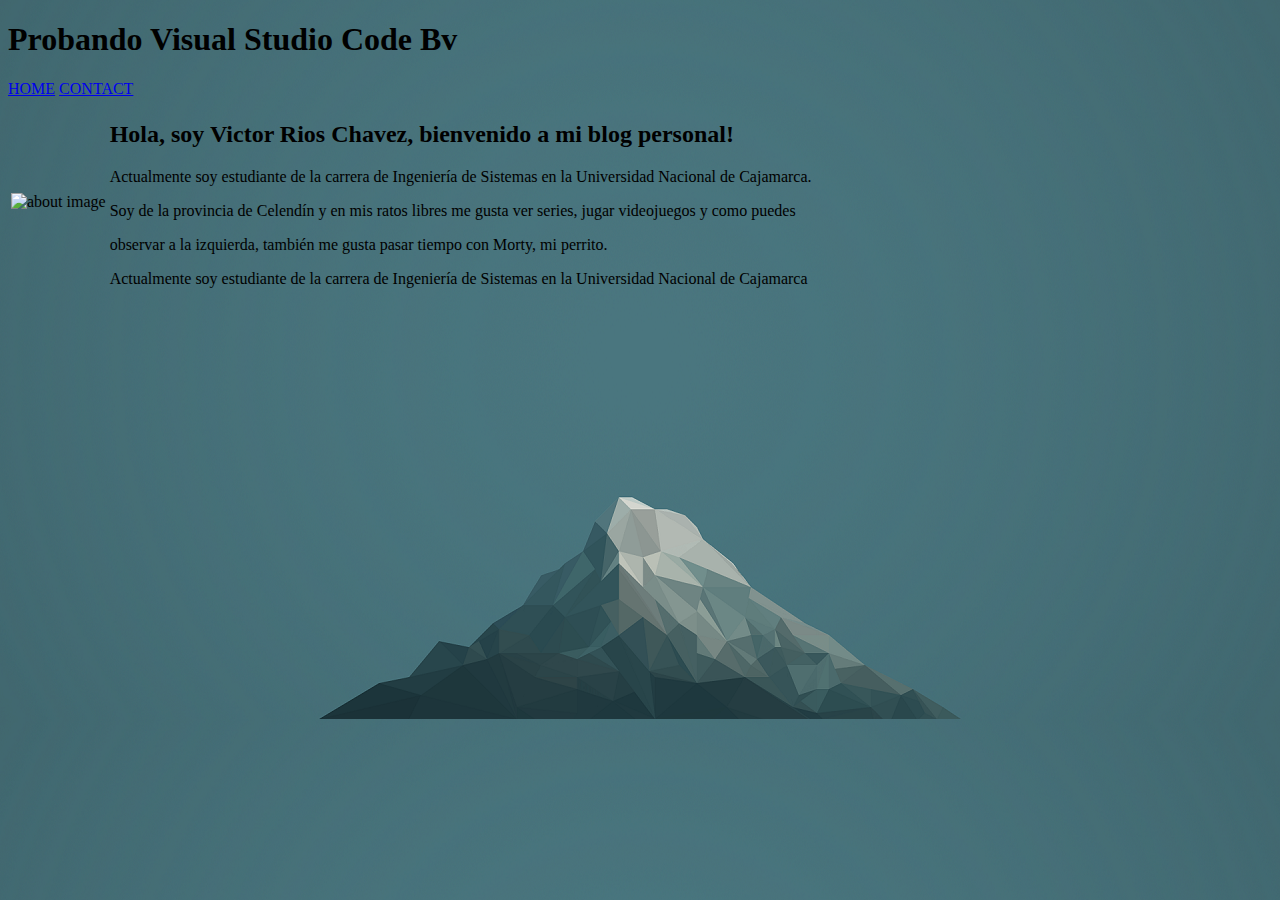
==== about.html @ b1567fb4 "cambiosss" ====
<!DOCTYPE html>
<!--[if lt IE 7]>      <html class="no-js lt-ie9 lt-ie8 lt-ie7"> <![endif]-->
<!--[if IE 7]>         <html class="no-js lt-ie9 lt-ie8"> <![endif]-->
<!--[if IE 8]>         <html class="no-js lt-ie9"> <![endif]-->
<!--[if gt IE 8]>      <html class="no-js"> <!--<![endif]-->
<html>
  <head>
    <meta charset="utf-8">
    <meta http-equiv="X-UA-Compatible" content="IE=edge">
    <title>Primer Laboratorio de Ingeniería Web Bv</title>
    <meta name="description" content="">
    <meta name="viewport" content="width=device-width, initial-scale=1">
    <link rel="stylesheet" href="">
  </head>
  <body background="fondo2.png">
    <h1>Probando Visual Studio Code Bv</h1>
      <nav>
        <a href="index.html">HOME</a>
        <a href="contact.html">CONTACT</a>
      </nav>
    <section>
      <table>
        <tr>
          <td>
            <img src="VIM.jpg" alt="about image" height="400" >
          </td>
          <td>
            <h2>Hola, soy Victor Rios Chavez, bienvenido a mi blog personal!</h2>
            <p>Actualmente soy estudiante de la carrera de Ingeniería de Sistemas en la Universidad Nacional de Cajamarca.</p>
            <p>Soy de la provincia de Celendín y en mis ratos libres me gusta ver series, jugar videojuegos y como puedes </p>
            <p>observar a la izquierda, también me gusta pasar tiempo con Morty, mi perrito.</p>
            <p>Actualmente soy estudiante de la carrera de Ingeniería de Sistemas en la Universidad Nacional de Cajamarca</p>
        </tr>
      </table>
    </section>
    <!--[if lt IE 7]>
      <p class="browsehappy">You are using an <strong>outdated</strong> browser. Please <a href="#">upgrade your browser</a> to improve your experience.</p>
    <![endif]-->
    
    <script src="" async defer></script>
  </body>
</html>
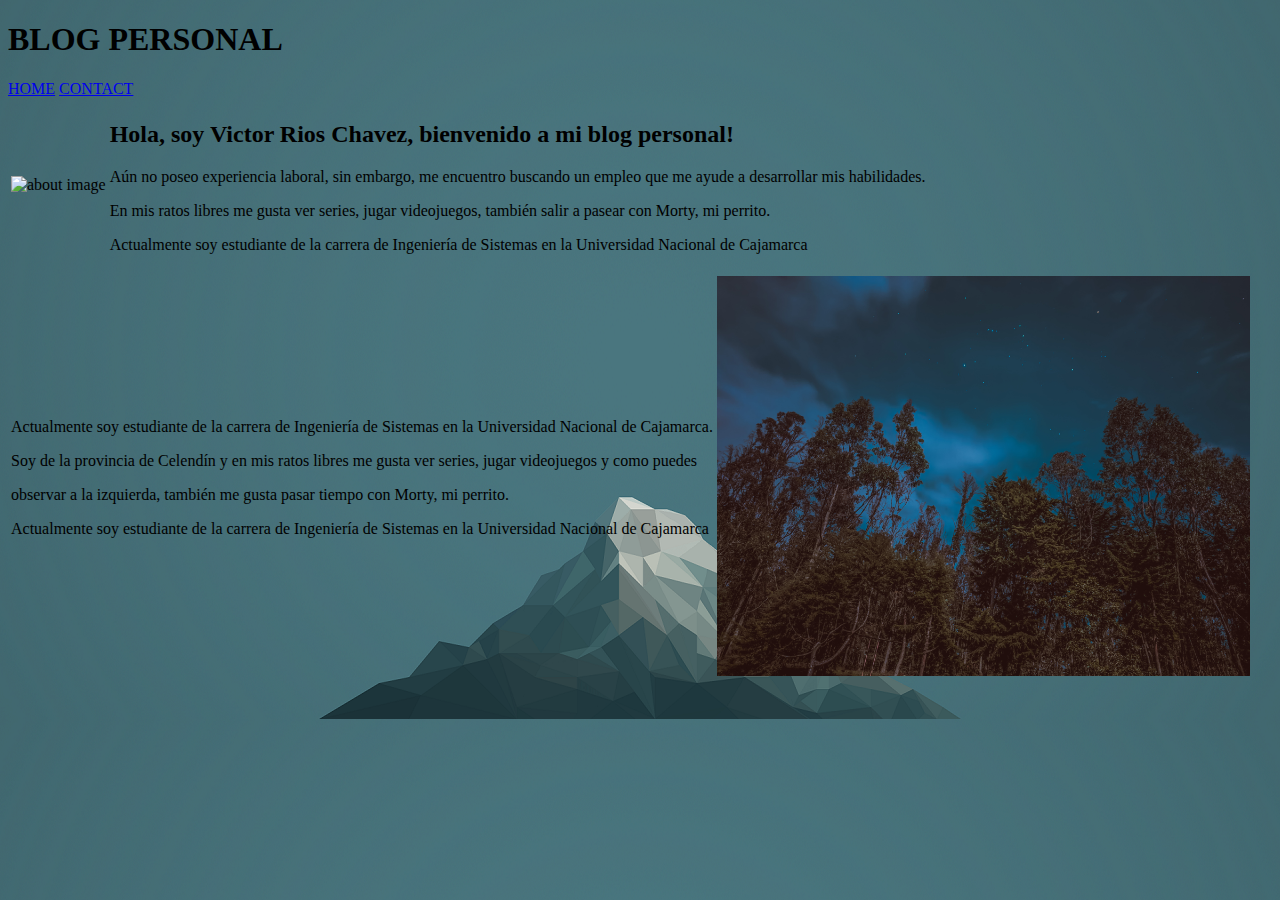
==== commit 1c99c236: "cambiosxd" ====
--- a/about.html
+++ b/about.html
@@ -13,26 +13,38 @@
     <link rel="stylesheet" href="">
   </head>
   <body background="fondo2.png">
-    <h1>Probando Visual Studio Code Bv</h1>
-      <nav>
+    <h1>BLOG PERSONAL</h1>
+    <nav>
         <a href="index.html">HOME</a>
         <a href="contact.html">CONTACT</a>
-      </nav>
-    <section>
+    </nav>
       <table>
-        <tr>
-          <td>
-            <img src="VIM.jpg" alt="about image" height="400" >
-          </td>
-          <td>
-            <h2>Hola, soy Victor Rios Chavez, bienvenido a mi blog personal!</h2>
-            <p>Actualmente soy estudiante de la carrera de Ingeniería de Sistemas en la Universidad Nacional de Cajamarca.</p>
-            <p>Soy de la provincia de Celendín y en mis ratos libres me gusta ver series, jugar videojuegos y como puedes </p>
-            <p>observar a la izquierda, también me gusta pasar tiempo con Morty, mi perrito.</p>
-            <p>Actualmente soy estudiante de la carrera de Ingeniería de Sistemas en la Universidad Nacional de Cajamarca</p>
-        </tr>
-      </table>
-    </section>
+          <tr>
+              <td>
+                  <img src="VIM.jpg" alt="about image" height="400" >
+              </td>
+              <td>
+                  <h2>Hola, soy Victor Rios Chavez, bienvenido a mi blog personal!</h2>
+                  <p>Aún no poseo experiencia laboral, sin embargo, me encuentro buscando un empleo que me ayude a desarrollar mis habilidades.</p>
+                  <p>En mis ratos libres me gusta ver series, jugar videojuegos, también salir a pasear con Morty, mi perrito.</p>
+                  <p>Actualmente soy estudiante de la carrera de Ingeniería de Sistemas en la Universidad Nacional de Cajamarca</p>
+                </td>
+            </tr>
+        </table>
+
+        <table>
+            <tr>
+                <td>
+                    <p>Actualmente soy estudiante de la carrera de Ingeniería de Sistemas en la Universidad Nacional de Cajamarca.</p>
+                    <p>Soy de la provincia de Celendín y en mis ratos libres me gusta ver series, jugar videojuegos y como puedes </p>
+                    <p>observar a la izquierda, también me gusta pasar tiempo con Morty, mi perrito.</p>
+                    <p>Actualmente soy estudiante de la carrera de Ingeniería de Sistemas en la Universidad Nacional de Cajamarca</p>
+                </td>
+                <td>
+                    <img src="Molino.jpg" alt="foto" height="400">
+                </td>
+            </tr>
+        </table>
     <!--[if lt IE 7]>
       <p class="browsehappy">You are using an <strong>outdated</strong> browser. Please <a href="#">upgrade your browser</a> to improve your experience.</p>
     <![endif]-->
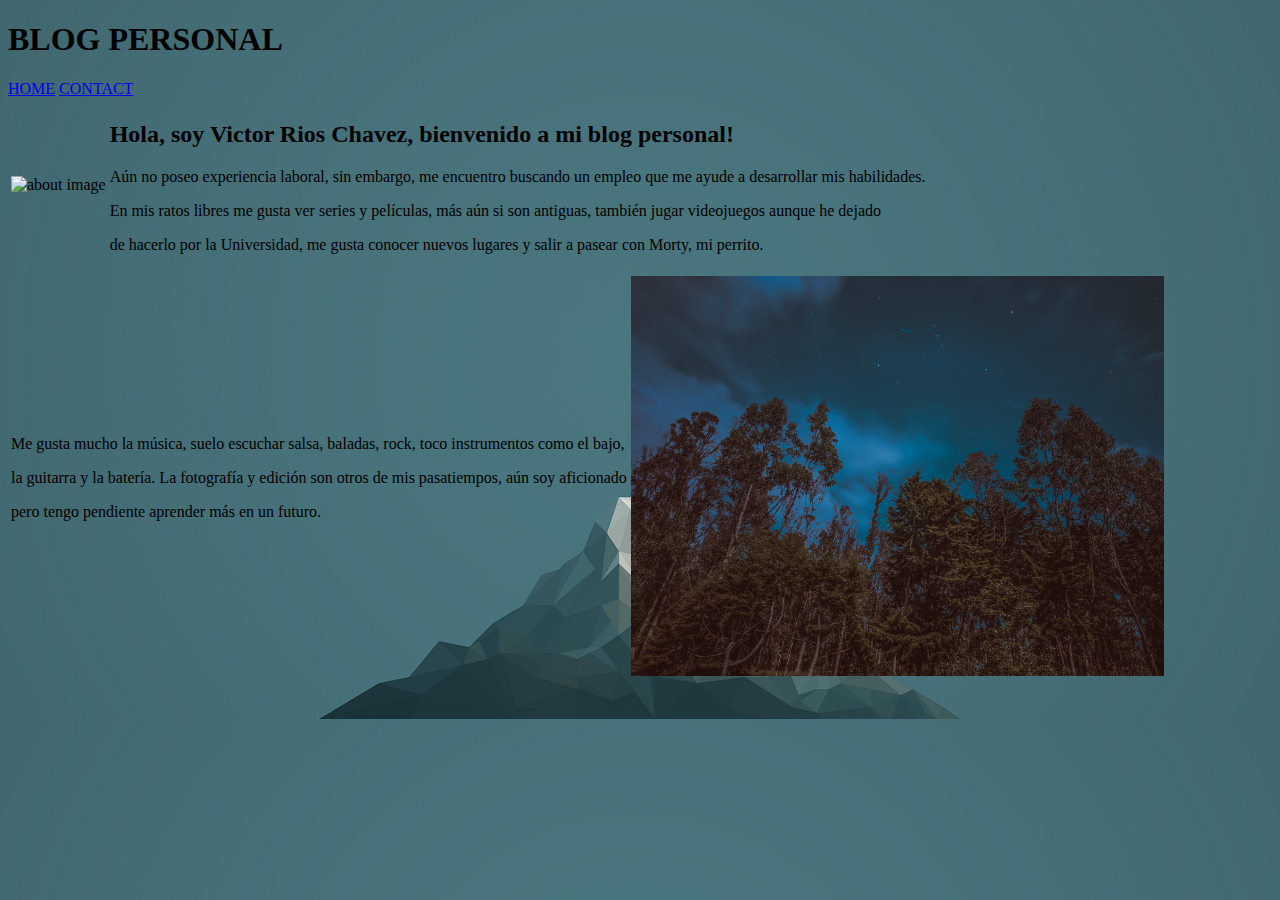
==== commit 7972e820: "cambio" ====
--- a/about.html
+++ b/about.html
@@ -26,8 +26,8 @@
               <td>
                   <h2>Hola, soy Victor Rios Chavez, bienvenido a mi blog personal!</h2>
                   <p>Aún no poseo experiencia laboral, sin embargo, me encuentro buscando un empleo que me ayude a desarrollar mis habilidades.</p>
-                  <p>En mis ratos libres me gusta ver series, jugar videojuegos, también salir a pasear con Morty, mi perrito.</p>
-                  <p>Actualmente soy estudiante de la carrera de Ingeniería de Sistemas en la Universidad Nacional de Cajamarca</p>
+                  <p>En mis ratos libres me gusta ver series y películas, más aún si son antiguas, también jugar videojuegos aunque he dejado </p> 
+                  <p>de hacerlo por la Universidad, me gusta conocer nuevos lugares y salir a pasear con Morty, mi perrito.</p>
                 </td>
             </tr>
         </table>
@@ -35,10 +35,9 @@
         <table>
             <tr>
                 <td>
-                    <p>Actualmente soy estudiante de la carrera de Ingeniería de Sistemas en la Universidad Nacional de Cajamarca.</p>
-                    <p>Soy de la provincia de Celendín y en mis ratos libres me gusta ver series, jugar videojuegos y como puedes </p>
-                    <p>observar a la izquierda, también me gusta pasar tiempo con Morty, mi perrito.</p>
-                    <p>Actualmente soy estudiante de la carrera de Ingeniería de Sistemas en la Universidad Nacional de Cajamarca</p>
+                    <p>Me gusta mucho la música, suelo escuchar salsa, baladas, rock, toco instrumentos como el bajo, </p>
+                    <p>la guitarra y la batería. La fotografía y edición son otros de mis pasatiempos, aún soy aficionado</p>
+                    <p> pero tengo pendiente aprender más en un futuro.</p>
                 </td>
                 <td>
                     <img src="Molino.jpg" alt="foto" height="400">
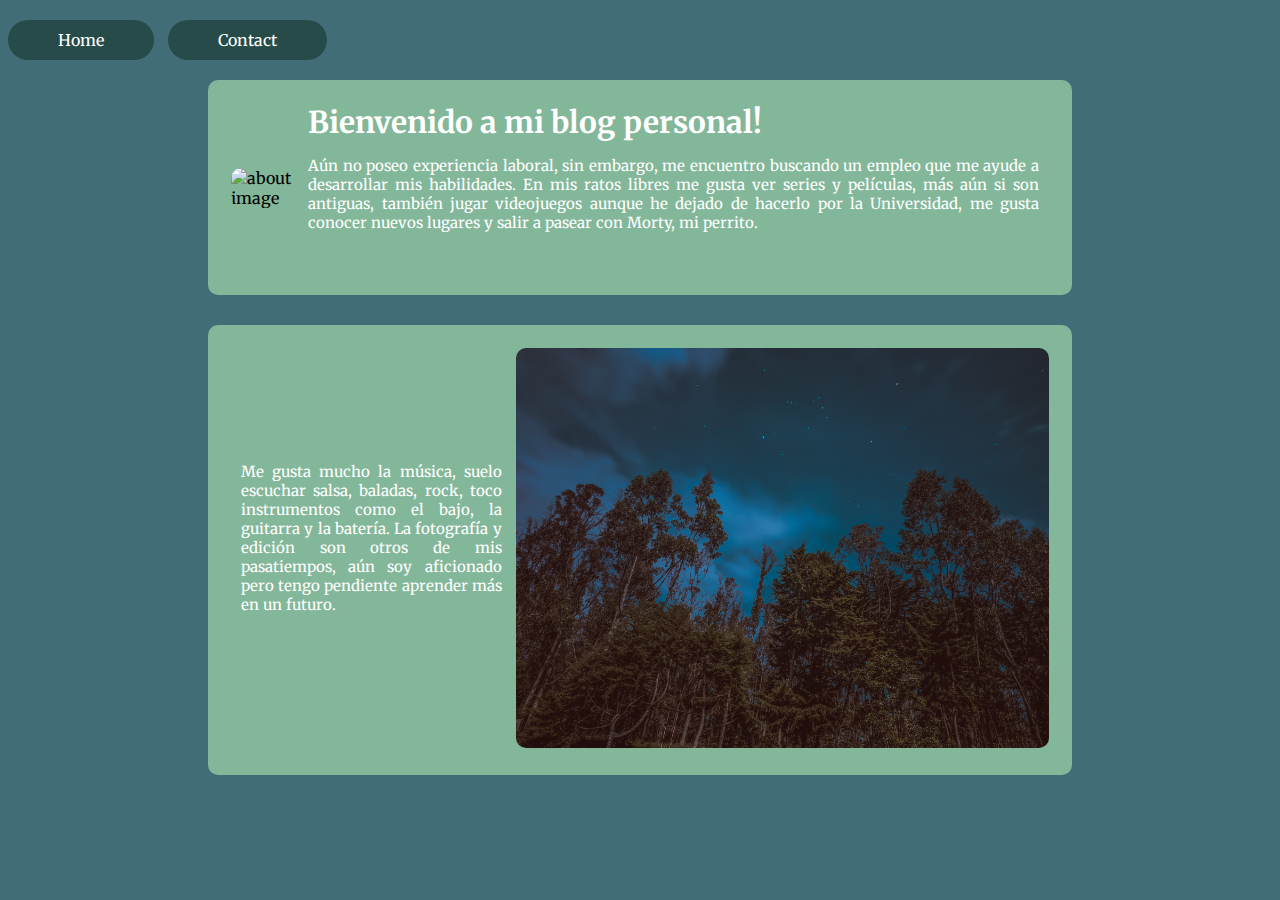
==== commit 87d618bd: "cambioStyle" ====
--- a/about.html
+++ b/about.html
@@ -10,40 +10,45 @@
     <title>Primer Laboratorio de Ingeniería Web Bv</title>
     <meta name="description" content="">
     <meta name="viewport" content="width=device-width, initial-scale=1">
-    <link rel="stylesheet" href="">
+    <link rel="stylesheet" href="styleAbout.css">
+    <link href="https://fonts.googleapis.com/css2?family=Merriweather&display=swap" rel="stylesheet">
+
   </head>
-  <body background="fondo2.png">
-    <h1>BLOG PERSONAL</h1>
+  <body background="imagenes\fondo2.png">
     <nav>
-        <a href="index.html">HOME</a>
-        <a href="contact.html">CONTACT</a>
+        <a href="index.html">Home</a>
+        <a href="contact.html">Contact</a>
     </nav>
+    <section>
       <table>
           <tr>
               <td>
-                  <img src="VIM.jpg" alt="about image" height="400" >
+                  <img src="imagenes\VIM.jpg" alt="about image" height="400" >
               </td>
               <td>
-                  <h2>Hola, soy Victor Rios Chavez, bienvenido a mi blog personal!</h2>
-                  <p>Aún no poseo experiencia laboral, sin embargo, me encuentro buscando un empleo que me ayude a desarrollar mis habilidades.</p>
-                  <p>En mis ratos libres me gusta ver series y películas, más aún si son antiguas, también jugar videojuegos aunque he dejado </p> 
-                  <p>de hacerlo por la Universidad, me gusta conocer nuevos lugares y salir a pasear con Morty, mi perrito.</p>
+                  <h2>Bienvenido a mi blog personal!</h2>
+                  <p>Aún no poseo experiencia laboral, sin embargo, me encuentro buscando un empleo que me ayude a desarrollar mis habilidades. 
+                    En mis ratos libres me gusta ver series y películas, más aún si son antiguas, también jugar videojuegos aunque he dejado de 
+                    hacerlo por la Universidad, me gusta conocer nuevos lugares y salir a pasear con Morty, mi perrito.</p>
                 </td>
             </tr>
         </table>
+      </section>
 
+      <section>
         <table>
             <tr>
                 <td>
-                    <p>Me gusta mucho la música, suelo escuchar salsa, baladas, rock, toco instrumentos como el bajo, </p>
-                    <p>la guitarra y la batería. La fotografía y edición son otros de mis pasatiempos, aún soy aficionado</p>
-                    <p> pero tengo pendiente aprender más en un futuro.</p>
+                    <p>Me gusta mucho la música, suelo escuchar salsa, baladas, rock, toco instrumentos como el bajo,
+                    la guitarra y la batería. La fotografía y edición son otros de mis pasatiempos, aún soy aficionado
+                    pero tengo pendiente aprender más en un futuro.</p>
                 </td>
                 <td>
-                    <img src="Molino.jpg" alt="foto" height="400">
+                    <img src="imagenes\Molino.jpg" alt="foto" height="400">
                 </td>
             </tr>
         </table>
+      </section>
     <!--[if lt IE 7]>
       <p class="browsehappy">You are using an <strong>outdated</strong> browser. Please <a href="#">upgrade your browser</a> to improve your experience.</p>
     <![endif]-->
--- a/styleAbout.css
+++ b/styleAbout.css
@@ -0,0 +1,57 @@
+body{
+    font-family: 'Merriweather', serif; /*Bold Negrita*/
+    background: #264B48;
+    background: #416D78;
+}
+h1{
+    color: white;
+    margin-left: 10px;
+
+}
+h2, p{
+    color: white;
+    margin-left: 10px;
+
+}
+h2{
+    font-size: 30px;
+    
+    display: inline;
+}
+a{
+    color: white;
+    background: #264B48;
+    border-radius: 1px;
+    text-decoration: none;
+    outline: none;
+    border-radius: 30px;
+    padding: 10px;
+    padding-left: 50px;
+    padding-right: 50px;
+    margin-right: 10px;
+}
+nav{
+    margin-top: 30px;
+    margin-bottom: 20px;
+}
+img{
+    border-radius: 10px;
+}
+section{
+    margin: 30px;
+    padding: 20px;
+    background-color: white;
+    border-radius: 10px;
+    background: #83B799;
+    margin-left: 200px;
+    margin-right: 200px;
+}
+
+p{
+    text-align: justify;
+    margin-left: 10px;
+    margin-right: 10px;
+    font-size: 15px;
+    margin-bottom: 40px;
+}
+
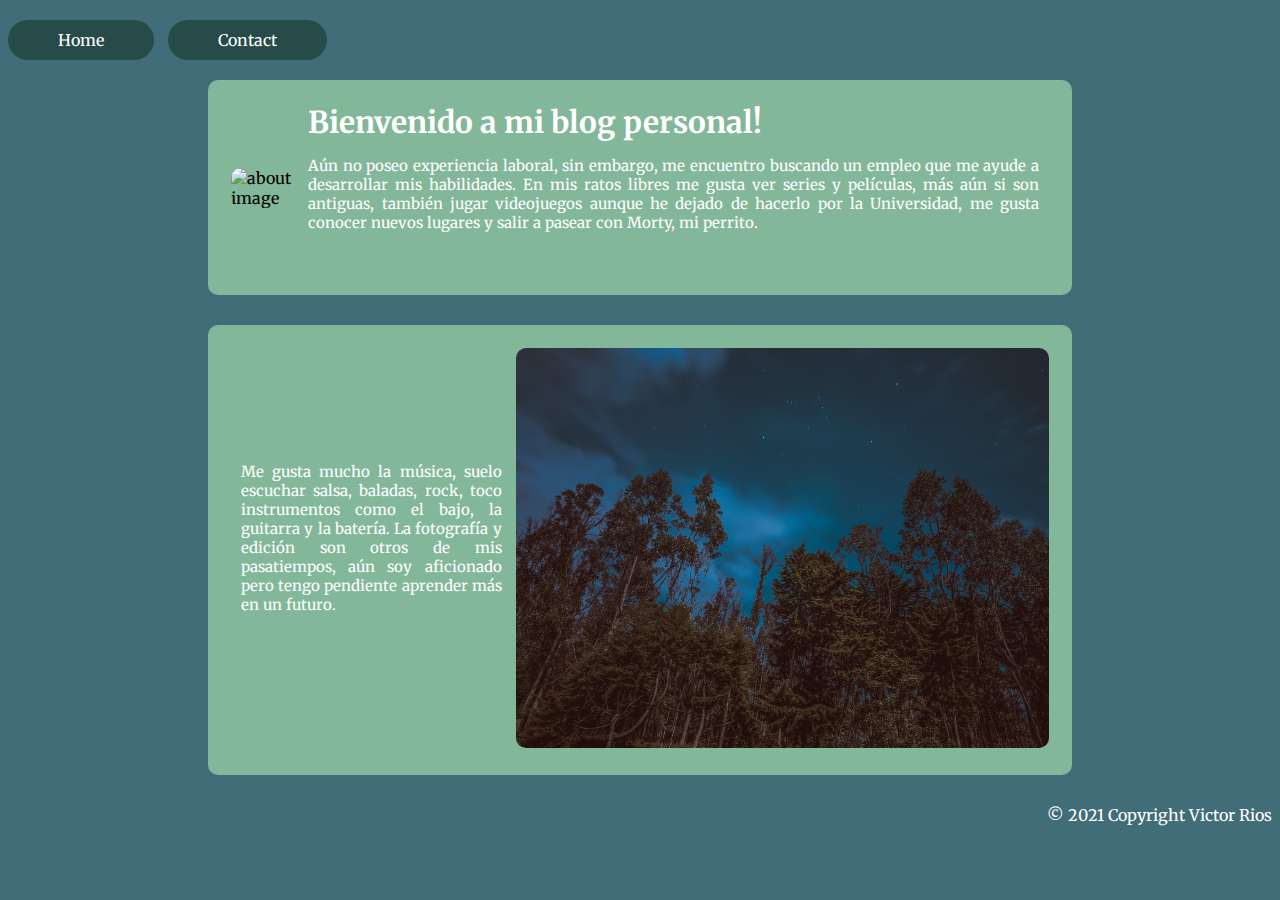
==== commit 0a0150a4: "cssFinal" ====
--- a/about.html
+++ b/about.html
@@ -10,11 +10,11 @@
     <title>Primer Laboratorio de Ingeniería Web Bv</title>
     <meta name="description" content="">
     <meta name="viewport" content="width=device-width, initial-scale=1">
-    <link rel="stylesheet" href="styleAbout.css">
+    <link rel="stylesheet" href="EstiloPersonalAbout.css">
     <link href="https://fonts.googleapis.com/css2?family=Merriweather&display=swap" rel="stylesheet">
 
   </head>
-  <body background="imagenes\fondo2.png">
+  <body background="imagenes/fondo2.png">
     <nav>
         <a href="index.html">Home</a>
         <a href="contact.html">Contact</a>
@@ -23,15 +23,15 @@
       <table>
           <tr>
               <td>
-                  <img src="imagenes\VIM.jpg" alt="about image" height="400" >
+                  <img src="imagenes/VIM.jpg" alt="about image" height="400" >
               </td>
               <td>
                   <h2>Bienvenido a mi blog personal!</h2>
                   <p>Aún no poseo experiencia laboral, sin embargo, me encuentro buscando un empleo que me ayude a desarrollar mis habilidades. 
                     En mis ratos libres me gusta ver series y películas, más aún si son antiguas, también jugar videojuegos aunque he dejado de 
                     hacerlo por la Universidad, me gusta conocer nuevos lugares y salir a pasear con Morty, mi perrito.</p>
-                </td>
-            </tr>
+              </td>
+          </tr>
         </table>
       </section>
 
@@ -44,7 +44,7 @@
                     pero tengo pendiente aprender más en un futuro.</p>
                 </td>
                 <td>
-                    <img src="imagenes\Molino.jpg" alt="foto" height="400">
+                    <img src="imagenes/Molino.jpg" alt="foto" height="400">
                 </td>
             </tr>
         </table>
@@ -52,7 +52,7 @@
     <!--[if lt IE 7]>
       <p class="browsehappy">You are using an <strong>outdated</strong> browser. Please <a href="#">upgrade your browser</a> to improve your experience.</p>
     <![endif]-->
-    
+    <footer class="pie">© 2021 Copyright Victor Rios</footer>
     <script src="" async defer></script>
   </body>
 </html>--- a/EstiloPersonalAbout.css
+++ b/EstiloPersonalAbout.css
@@ -0,0 +1,61 @@
+body{
+    font-family: 'Merriweather', serif; /*Bold Negrita*/
+    background: #264B48;
+    background: #416D78;
+}
+h1{
+    color: white;
+    margin-left: 10px;
+
+}
+h2, p{
+    color: white;
+    margin-left: 10px;
+
+}
+h2{
+    font-size: 30px;
+    
+    display: inline;
+}
+a{
+    color: white;
+    background: #264B48;
+    border-radius: 1px;
+    text-decoration: none;
+    outline: none;
+    border-radius: 30px;
+    padding: 10px;
+    padding-left: 50px;
+    padding-right: 50px;
+    margin-right: 10px;
+}
+nav{
+    margin-top: 30px;
+    margin-bottom: 20px;
+}
+img{
+    border-radius: 10px;
+}
+section{
+    margin: 30px;
+    padding: 20px;
+    background-color: white;
+    border-radius: 10px;
+    background: #83B799;
+    margin-left: 200px;
+    margin-right: 200px;
+}
+
+p{
+    text-align: justify;
+    margin-left: 10px;
+    margin-right: 10px;
+    font-size: 15px;
+    margin-bottom: 40px;
+}
+.pie{
+    text-align: right;
+    color: white;
+    margin-top: 10px;
+}   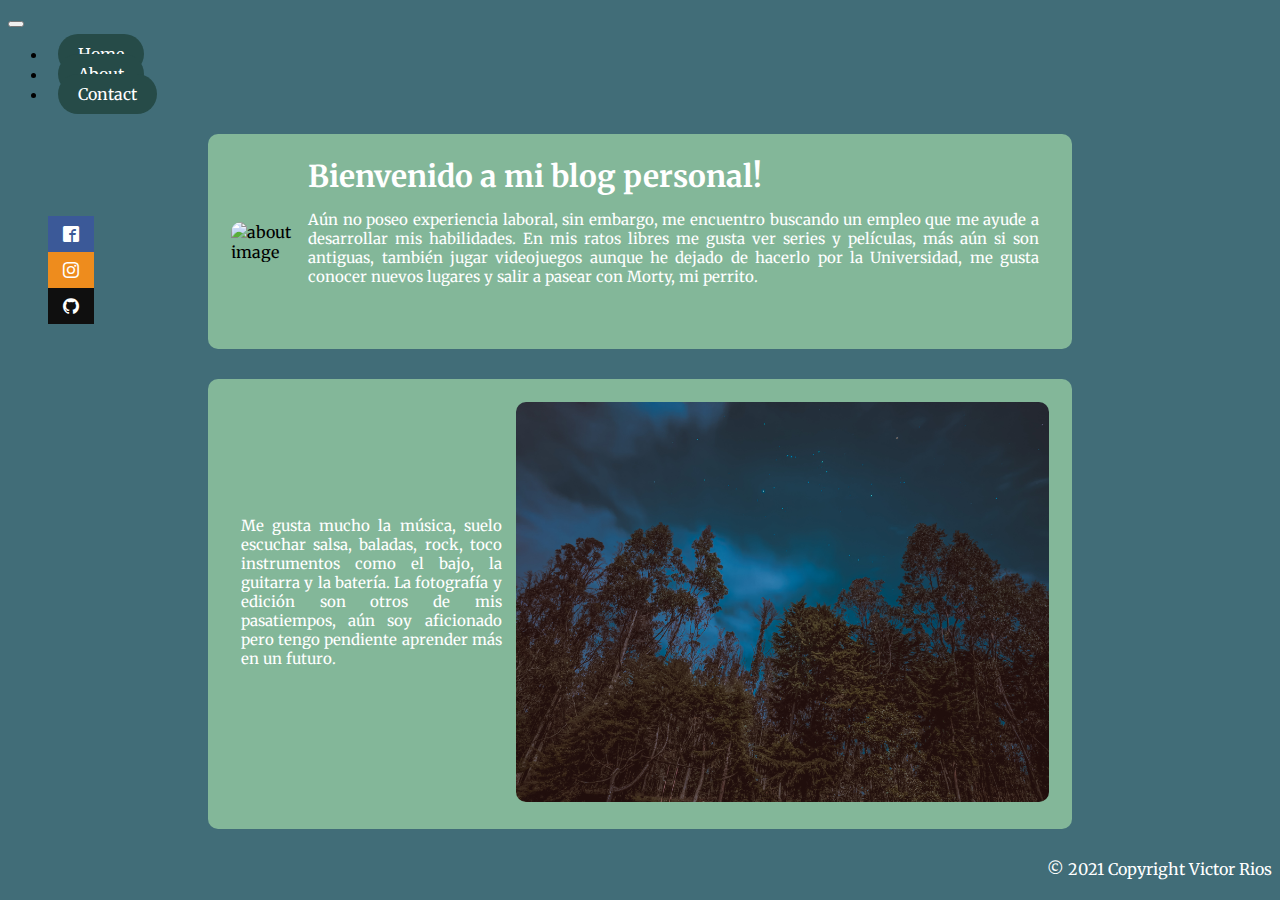
==== commit b11f59bc: "bootstrap" ====
--- a/about.html
+++ b/about.html
@@ -10,24 +10,49 @@
     <title>Primer Laboratorio de Ingeniería Web Bv</title>
     <meta name="description" content="">
     <meta name="viewport" content="width=device-width, initial-scale=1">
-    <link rel="stylesheet" href="EstiloPersonalAbout.css">
+    <link rel="stylesheet" href="estilos/estiloPersonal.css">
     <link href="https://fonts.googleapis.com/css2?family=Merriweather&display=swap" rel="stylesheet">
+    <link href="https://cdn.jsdelivr.net/npm/bootstrap@5.1.0/dist/css/bootstrap.min.css" rel="stylesheet" integrity="sha384-KyZXEAg3QhqLMpG8r+8fhAXLRk2vvoC2f3B09zVXn8CA5QIVfZOJ3BCsw2P0p/We" crossorigin="anonymous">
+    <link rel="stylesheet" href="style.css">
 
   </head>
-  <body background="imagenes/fondo2.png">
-    <nav>
-        <a href="index.html">Home</a>
-        <a href="contact.html">Contact</a>
+  <body class="bodyAbout">
+    <div class="social">
+      <ul>
+        <li><a href="https://web.facebook.com/victor.rioschavez/" target="_blank" class="icon-facebook"></a></li>
+        <li><a href="https://www.instagram.com/victorriosch/" target="_blank" class="icon-instagram"></a></li>
+        <li><a href="https://victorriosch.github.io/" target="_blank" class="icon-github"></a></li>            
+      </ul>
+    </div>
+    <nav class="navbar navbar-expand-lg navbar-light bg-light" >
+      <div class="">
+        <button class="navbar-toggler" type="button" data-bs-toggle="collapse" data-bs-target="#navbarNav" aria-controls="navbarNav" aria-expanded="false" aria-label="Toggle navigation">
+          <span class="navbar-toggler-icon"></span>
+        </button>
+        <div class="collapse navbar-collapse" id="navbarNav">
+          <ul class="navbar-nav">
+            <li class="">
+              <a class="refAbout" href="index.html">Home</a>
+            </li>
+            <li class="">
+              <a class="refAbout" href="about.html">About</a>
+            </li>
+            <li class="">
+              <a class="refAbout" href="contact.html">Contact</a>
+            </li>
+          </ul>
+        </div>
+      </div>
     </nav>
-    <section>
+    <section class="sectionAbout">
       <table>
           <tr>
               <td>
-                  <img src="imagenes/VIM.jpg" alt="about image" height="400" >
+                  <img src="imagenes/VIM.jpg" alt="about image" height="400" class="imagenAbout">
               </td>
               <td>
-                  <h2>Bienvenido a mi blog personal!</h2>
-                  <p>Aún no poseo experiencia laboral, sin embargo, me encuentro buscando un empleo que me ayude a desarrollar mis habilidades. 
+                  <h2 class="bienvenidoAbout">Bienvenido a mi blog personal!</h2>
+                  <p class="textoAbout">Aún no poseo experiencia laboral, sin embargo, me encuentro buscando un empleo que me ayude a desarrollar mis habilidades. 
                     En mis ratos libres me gusta ver series y películas, más aún si son antiguas, también jugar videojuegos aunque he dejado de 
                     hacerlo por la Universidad, me gusta conocer nuevos lugares y salir a pasear con Morty, mi perrito.</p>
               </td>
@@ -35,16 +60,16 @@
         </table>
       </section>
 
-      <section>
+      <section class="sectionAbout">
         <table>
             <tr>
                 <td>
-                    <p>Me gusta mucho la música, suelo escuchar salsa, baladas, rock, toco instrumentos como el bajo,
+                    <p class="textoAbout">Me gusta mucho la música, suelo escuchar salsa, baladas, rock, toco instrumentos como el bajo,
                     la guitarra y la batería. La fotografía y edición son otros de mis pasatiempos, aún soy aficionado
                     pero tengo pendiente aprender más en un futuro.</p>
                 </td>
                 <td>
-                    <img src="imagenes/Molino.jpg" alt="foto" height="400">
+                    <img src="imagenes/Molino.jpg" alt="foto" height="400" class="imagenAbout">
                 </td>
             </tr>
         </table>
@@ -52,7 +77,7 @@
     <!--[if lt IE 7]>
       <p class="browsehappy">You are using an <strong>outdated</strong> browser. Please <a href="#">upgrade your browser</a> to improve your experience.</p>
     <![endif]-->
-    <footer class="pie">© 2021 Copyright Victor Rios</footer>
+    <footer class="pieAbout">© 2021 Copyright Victor Rios</footer>
     <script src="" async defer></script>
   </body>
 </html>--- a/estilos/estiloPersonal.css
+++ b/estilos/estiloPersonal.css
@@ -0,0 +1,219 @@
+.bodyIndex{
+    font-family: 'Merriweather', serif; /*Bold Negrita*/
+    background: #E32B2C;
+}
+.titulo{
+    color: white;
+    margin-top: 7px;
+}
+
+.presentacion{
+    font-size: 30px;
+    color: white;
+    margin-left: 10px;
+    display: inline;
+}
+.etiqueta{
+    color: white;
+    background: #E32B2C;
+    border-radius: 1px;
+    text-decoration: none;
+    outline: none;
+    border-radius: 30px;
+    padding-left: 5px;
+    padding-right: 5px;
+    margin-right: 5px;
+    margin-left: 5px;
+}
+.imagenIndex{
+    border-radius: 10px;
+}
+.sectionIndex{
+    margin-top: 10px;
+    padding: 50px;
+    background-color: white;
+    background-image: url("/imagenes/wall.jpg");
+    border-radius: 10px;    
+}
+.articleIndex{
+    padding-left: 200px;
+    padding-right: 200px;
+}
+.contenido{
+    color: white;
+    margin-left: 10px;
+    text-align: justify;
+    margin-left: 10px;
+    margin-right: 10px;
+    font-size: 15px;
+    margin-bottom: 40px;
+}
+.nombre{
+     color: #E32B2C;
+     display: inline;
+ }
+.pieIndex{
+    text-align: right;
+    color: white;
+    margin-top: 20px;
+}
+
+.container-fluid{
+    background: #E32B2C;
+    border-radius: 10px;
+}
+/*CONTACT*/
+
+.bodyContact{
+    font-family:'Merriweather', serif; /*Bold Negrita*/
+    background: #bd1e1e;
+    margin: 20px;
+}
+.tablaImagen{
+    display: inline-block;
+}
+.tablaDatos{
+    margin-left: 200px;
+    padding-bottom: 100px;
+    display: inline-block;
+}
+.io{
+    text-align: right;
+    border-radius: 1000000px;
+    border: 10px solid #F0EACF;
+}
+
+.redes{
+    text-align: left;
+}
+.articleContact{
+    background: #3f848f;
+    border-radius: 30px;
+    margin-left: 100px;
+    margin-right: 100px;
+    border: 10px solid #F0EACF;
+    padding-top: 10px;
+    margin-top: 10px;
+    padding: 20px;
+}
+.textoContact, .refContact  {
+    color: #F0EACF;
+}
+.pieContact{
+    text-align: right;
+    color: #F0EACF;
+    margin-top: 100px;
+}
+.refContact{
+    background: #3f848f;    
+    padding-left: 10px;
+    padding-right: 10px;
+    border-radius: 10px;
+    text-align: left;
+    margin-left: 10px;
+    display: inline;
+    font-size: 30px;
+    text-decoration: none;
+    outline: none;
+}
+.divContact{
+    border-radius: 10px;
+}
+.form-label{
+    color: #F0EACF;
+}
+
+.mb-3{
+    margin: 20px;
+}
+/*ABOUT*/
+.bodyAbout{
+    font-family: 'Merriweather', serif; 
+    background: #416D78;
+}
+.bienvenidoAbout, .textoAbout{
+    color: white;
+    margin-left: 10px;
+
+}
+.bienvenidoAbout{
+    font-size: 30px;
+    display: inline;
+}
+.refAbout{
+    color: white;
+    background: #264B48;
+    border-radius: 1px;
+    text-decoration: none;
+    outline: none;
+    border-radius: 30px;
+    padding: 10px;
+    padding-left: 20px;
+    padding-right: 20px;
+    margin-right: 5px;
+    margin-left: 10px;
+    display: inline;
+}
+.imagenAbout{
+    border-radius: 10px;
+}
+.sectionAbout{
+    margin: 30px;
+    padding: 20px;
+    background-color: white;
+    border-radius: 10px;
+    background: #83B799;
+    margin-left: 200px;
+    margin-right: 200px;
+}
+
+.textoAbout{
+    text-align: justify;
+    margin-left: 10px;
+    margin-right: 10px;
+    font-size: 15px;
+    margin-bottom: 40px;
+}
+.pieAbout{
+    text-align: right;
+    color: white;
+    margin-top: 10px;
+}   
+.divAbout{
+    background: #416D78;
+    display: inline;
+
+}
+.social {
+	position: fixed; 
+	top: 200px; 
+	z-index: 2000; 
+}
+
+	.social ul {
+		list-style: none;
+	}
+
+	.social ul li a {
+		display: inline-block;
+		color:#fff;
+		background: #000;
+		padding: 10px 15px;
+		text-decoration: none;
+		-webkit-transition:all 500ms ease;
+		-o-transition:all 500ms ease;
+		transition:all 500ms ease; 
+	}
+
+	.social ul li .icon-facebook {background:#3b5998;} 
+	.social ul li .icon-instagram {background: #ee8c1d;}
+	.social ul li .icon-whatsapp {background: #26a116;}
+	.social ul li .icon-youtube {background: #d42029;}
+	.social ul li .icon-twitch {background: #6f0779;}
+    .social ul li .icon-github {background: #0f0f0f;}
+
+	.social ul li a:hover {
+		background: #000; 
+		padding: 10px 30px; 
+	}
+
--- a/style.css
+++ b/style.css
@@ -0,0 +1,36 @@
+@font-face {
+  font-family: 'icomoon';
+  src:  url('fonts/icomoon.eot?6abkkt');
+  src:  url('fonts/icomoon.eot?6abkkt#iefix') format('embedded-opentype'),
+    url('fonts/icomoon.ttf?6abkkt') format('truetype'),
+    url('fonts/icomoon.woff?6abkkt') format('woff'),
+    url('fonts/icomoon.svg?6abkkt#icomoon') format('svg');
+  font-weight: normal;
+  font-style: normal;
+  font-display: block;
+}
+
+[class^="icon-"], [class*=" icon-"] {
+  /* use !important to prevent issues with browser extensions that change fonts */
+  font-family: 'icomoon' !important;
+  speak: never;
+  font-style: normal;
+  font-weight: normal;
+  font-variant: normal;
+  text-transform: none;
+  line-height: 1;
+
+  /* Better Font Rendering =========== */
+  -webkit-font-smoothing: antialiased;
+  -moz-osx-font-smoothing: grayscale;
+}
+
+.icon-facebook:before {
+  content: "\ea91";
+}
+.icon-instagram:before {
+  content: "\ea92";
+}
+.icon-github:before {
+  content: "\eab0";
+}
